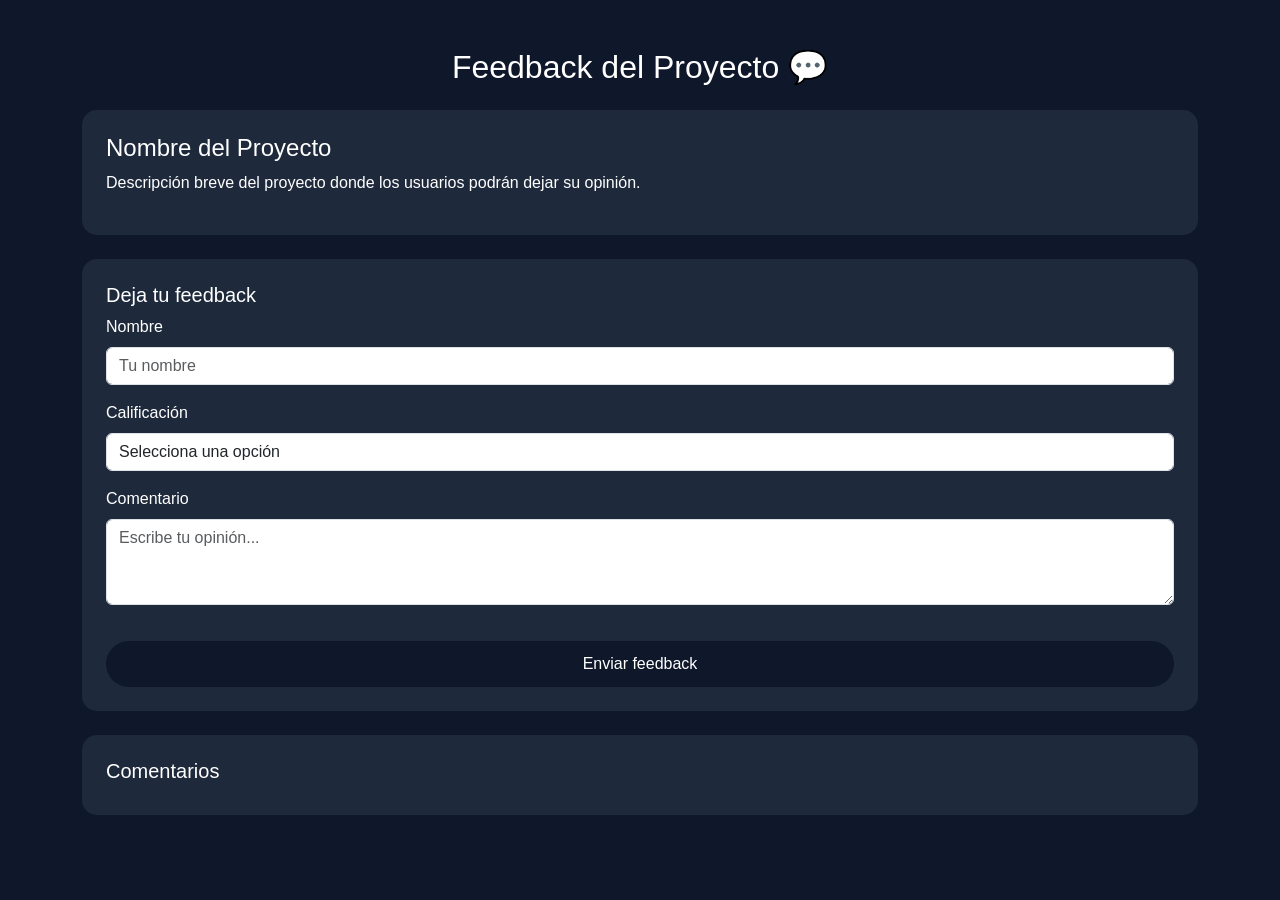
==== feedback.html @ 6602ce55 "feat :logica feedback" ====
<!DOCTYPE html>

<html lang="es">
<head>
  <meta charset="UTF-8">
  <title>Feedback - ReviewLab</title>
  <meta name="viewport" content="width=device-width, initial-scale=1.0">


  <link href="https://cdn.jsdelivr.net/npm/bootstrap@5.3.0/dist/css/bootstrap.min.css" rel="stylesheet">

  <link rel="stylesheet" href="css/styles.css">
</head>
<body>

<div class="container py-5">



  <h2 class="text-center mb-4">Feedback del Proyecto 💬</h2>



  <div class="card p-4 mb-4">
    <h4 id="projectTitle">Nombre del Proyecto</h4>
    <p id="projectDescription">
      Descripción breve del proyecto donde los usuarios podrán dejar su opinión.
    </p>
  </div>



  <div class="card p-4 mb-4">
    <h5>Deja tu feedback</h5>


<form id="feedbackForm">

 
  <div class="mb-3">
    <label class="form-label">Nombre</label>
    <input type="text" id="user" class="form-control" placeholder="Tu nombre">
  </div>


  <div class="mb-3">
    <label class="form-label">Calificación</label>
    <select id="rating" class="form-control">
      <option value="">Selecciona una opción</option>
      <option value="5">⭐⭐⭐⭐⭐ Excelente</option>
      <option value="4">⭐⭐⭐⭐ Bueno</option>
      <option value="3">⭐⭐⭐ Regular</option>
      <option value="2">⭐⭐ Malo</option>
      <option value="1">⭐ Muy malo</option>
    </select>
  </div>

  
  <div class="mb-3">
    <label class="form-label">Comentario</label>
    <textarea id="comment" class="form-control" rows="3" placeholder="Escribe tu opinión..."></textarea>
  </div>

  
  <button type="submit" class="btn btn-main w-100">
    Enviar feedback
  </button>

</form>


  </div>

  <!-- Lista de comentarios -->

  <div class="card p-4">
    <h5>Comentarios</h5>


<div id="commentsList">
  <!-- Aquí se insertarán los comentarios dinámicamente -->
</div>


  </div>

</div>
<script src="./backend/js/script.js"></script>
</body>
</html>
---- css/styles.css ----
/* ===== GLOBAL ===== */

 body {
      background: #0f172a;
      color: white;
      font-family: 'Segoe UI', sans-serif;
    }
footer {
  background: #020617;
  padding: 20px;
  text-align: center;
  font-size: 0.9rem;
  opacity: 0.7;
}

/* ===== HERO ===== */
.hero {
  height: 100vh;
  display: flex;
  align-items: center;
  justify-content: center;
  text-align: center;
  background: linear-gradient(135deg, #0741AD, #2FDCB6);
}

.hero h1 {
  font-size: 3rem;
  font-weight: bold;
}

.hero p {
  font-size: 1.2rem;
  margin-top: 15px;
  opacity: 0.9;
}

/* ===== BOTONES ===== */

.btn-main {
  background-color: #0f172a;
  color: white;
  border-radius: 30px;
  padding: 10px 25px;
  margin-top: 20px;
  transition: 0.3s;
}

.btn-main:hover {
  background-color: white;
  color: #0f172a;
}

/* ===== CARDS ===== */

.card {
  background: #1e293b;
  border: none;
  border-radius: 15px;
  transition: 0.3s;
  color: white;
}

.card:hover {
  transform: translateY(-5px);
}
.section {
  padding: 80px 0;
}
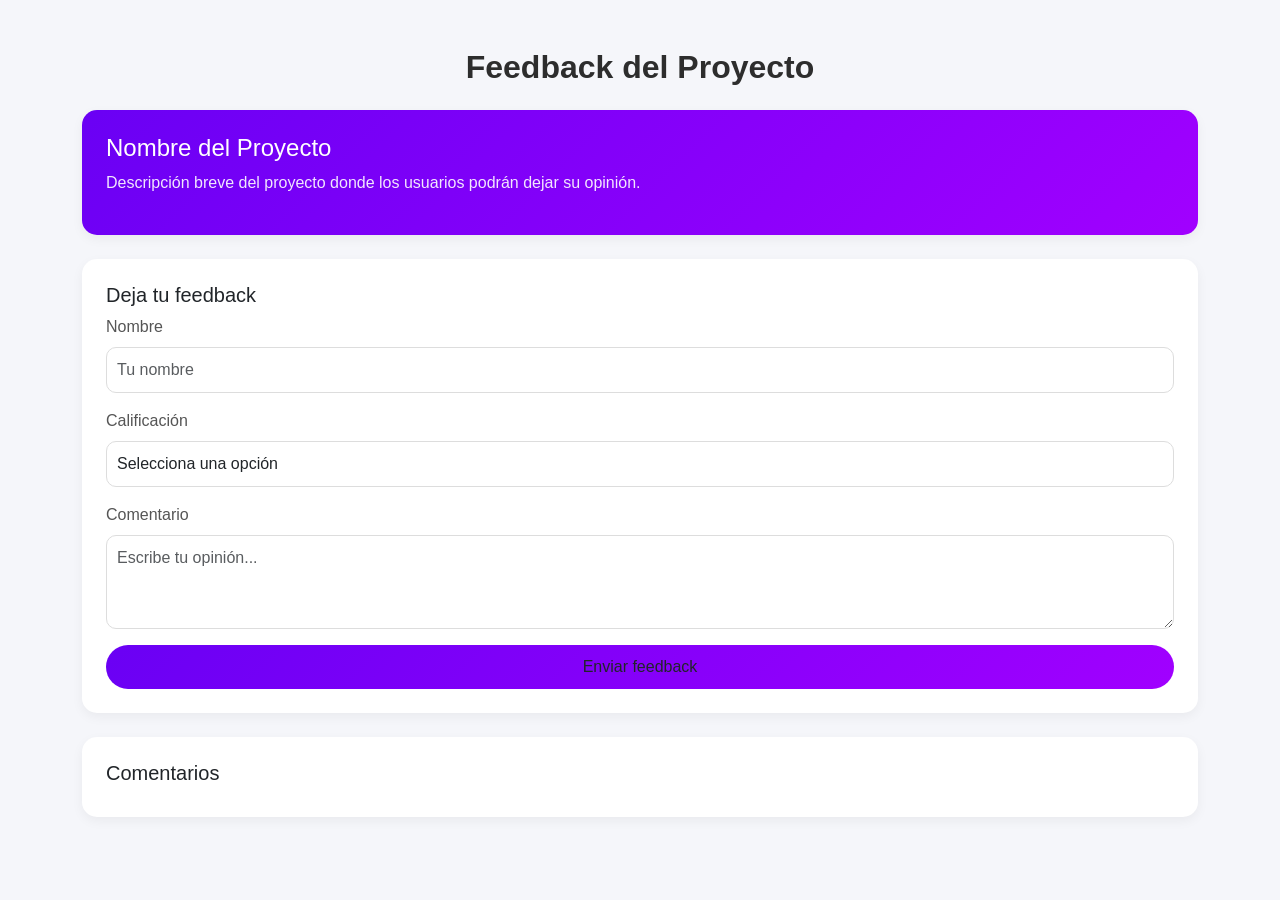
==== commit b271fb28: "feat: formateo de codigo y implementacion de paleta de colores" ====
--- a/feedback.html
+++ b/feedback.html
@@ -1,90 +1,80 @@
-<!DOCTYPE html>
+<!doctype html>
 
 <html lang="es">
-<head>
-  <meta charset="UTF-8">
-  <title>Feedback - ReviewLab</title>
-  <meta name="viewport" content="width=device-width, initial-scale=1.0">
+  <head>
+    <meta charset="UTF-8" />
+    <title>Feedback - ReviewLab</title>
+    <meta name="viewport" content="width=device-width, initial-scale=1.0" />
 
+    <link
+      href="https://cdn.jsdelivr.net/npm/bootstrap@5.3.0/dist/css/bootstrap.min.css"
+      rel="stylesheet"
+    />
 
-  <link href="https://cdn.jsdelivr.net/npm/bootstrap@5.3.0/dist/css/bootstrap.min.css" rel="stylesheet">
+    <link rel="stylesheet" href="css/styles.css" />
+  </head>
+  <body>
+    <div class="container py-5">
+      <h2 class="text-center mb-4">Feedback del Proyecto</h2>
 
-  <link rel="stylesheet" href="css/styles.css">
-</head>
-<body>
+      <div class="card p-4 mb-4">
+        <h4 id="projectTitle">Nombre del Proyecto</h4>
+        <p id="projectDescription">
+          Descripción breve del proyecto donde los usuarios podrán dejar su
+          opinión.
+        </p>
+      </div>
 
-<div class="container py-5">
+      <div class="card p-4 mb-4">
+        <h5>Deja tu feedback</h5>
 
+        <form id="feedbackForm">
+          <div class="mb-3">
+            <label class="form-label">Nombre</label>
+            <input
+              type="text"
+              id="user"
+              class="form-control"
+              placeholder="Tu nombre"
+            />
+          </div>
 
+          <div class="mb-3">
+            <label class="form-label">Calificación</label>
+            <select id="rating" class="form-control">
+              <option value="">Selecciona una opción</option>
+              <option value="5">⭐⭐⭐⭐⭐ Excelente</option>
+              <option value="4">⭐⭐⭐⭐ Bueno</option>
+              <option value="3">⭐⭐⭐ Regular</option>
+              <option value="2">⭐⭐ Malo</option>
+              <option value="1">⭐ Muy malo</option>
+            </select>
+          </div>
 
-  <h2 class="text-center mb-4">Feedback del Proyecto 💬</h2>
+          <div class="mb-3">
+            <label class="form-label">Comentario</label>
+            <textarea
+              id="comment"
+              class="form-control"
+              rows="3"
+              placeholder="Escribe tu opinión..."
+            ></textarea>
+          </div>
 
+          <button type="submit" class="btn btn-main w-100">
+            Enviar feedback
+          </button>
+        </form>
+      </div>
 
+      <div class="card p-4">
+        <h5>Comentarios</h5>
 
-  <div class="card p-4 mb-4">
-    <h4 id="projectTitle">Nombre del Proyecto</h4>
-    <p id="projectDescription">
-      Descripción breve del proyecto donde los usuarios podrán dejar su opinión.
-    </p>
-  </div>
-
-
-
-  <div class="card p-4 mb-4">
-    <h5>Deja tu feedback</h5>
-
-
-<form id="feedbackForm">
-
- 
-  <div class="mb-3">
-    <label class="form-label">Nombre</label>
-    <input type="text" id="user" class="form-control" placeholder="Tu nombre">
-  </div>
-
-
-  <div class="mb-3">
-    <label class="form-label">Calificación</label>
-    <select id="rating" class="form-control">
-      <option value="">Selecciona una opción</option>
-      <option value="5">⭐⭐⭐⭐⭐ Excelente</option>
-      <option value="4">⭐⭐⭐⭐ Bueno</option>
-      <option value="3">⭐⭐⭐ Regular</option>
-      <option value="2">⭐⭐ Malo</option>
-      <option value="1">⭐ Muy malo</option>
-    </select>
-  </div>
-
-  
-  <div class="mb-3">
-    <label class="form-label">Comentario</label>
-    <textarea id="comment" class="form-control" rows="3" placeholder="Escribe tu opinión..."></textarea>
-  </div>
-
-  
-  <button type="submit" class="btn btn-main w-100">
-    Enviar feedback
-  </button>
-
-</form>
-
-
-  </div>
-
-  <!-- Lista de comentarios -->
-
-  <div class="card p-4">
-    <h5>Comentarios</h5>
-
-
-<div id="commentsList">
-  <!-- Aquí se insertarán los comentarios dinámicamente -->
-</div>
-
-
-  </div>
-
-</div>
-<script src="./backend/js/script.js"></script>
-</body>
+        <div id="commentsList">
+          <!-- Aquí se insertarán los comentarios dinámicamente -->
+        </div>
+      </div>
+    </div>
+    <script src="./backend/js/script.js"></script>
+  </body>
 </html>
--- a/css/styles.css
+++ b/css/styles.css
@@ -1,16 +1,21 @@
- /* ===== GLOBAL ===== */
+/* ===== GLOBAL ===== */
 
- body {
-      background: #0f172a;
-      color: white;
-      font-family: 'Segoe UI', sans-serif;
-    }
+body {
+  background: #f5f6fa;
+  font-family: "Segoe UI", sans-serif;
+  color: antiquewhite;
+}
 footer {
   background: #020617;
   padding: 20px;
   text-align: center;
   font-size: 0.9rem;
   opacity: 0.7;
+}
+
+h2 {
+  font-weight: 600;
+  color: #2d2d2d;
 }
 
 /* ===== HERO ===== */
@@ -20,7 +25,7 @@
   align-items: center;
   justify-content: center;
   text-align: center;
-  background: linear-gradient(135deg, #0741AD, #2FDCB6);
+  background: linear-gradient(135deg, #0741ad, #2fdcb6);
 }
 
 .hero h1 {
@@ -37,33 +42,73 @@
 /* ===== BOTONES ===== */
 
 .btn-main {
-  background-color: #0f172a;
-  color: white;
+  background: linear-gradient(135deg, #6a00f4, #a100ff);
+  border: none;
   border-radius: 30px;
-  padding: 10px 25px;
-  margin-top: 20px;
+  font-weight: 500;
+  padding: 10px;
   transition: 0.3s;
 }
 
 .btn-main:hover {
-  background-color: white;
-  color: #0f172a;
+  opacity: 0.9;
 }
 
 /* ===== CARDS ===== */
 
 .card {
-  background: #1e293b;
   border: none;
   border-radius: 15px;
+  box-shadow: 0 4px 12px rgba(0, 0, 0, 0.05);
   transition: 0.3s;
+}
+
+.card:hover {
+  transform: translateY(-3px);
+}
+
+.card:first-of-type {
+  background: linear-gradient(135deg, #6a00f4, #a100ff);
   color: white;
 }
 
-.card:hover {
-  transform: translateY(-5px);
+.card:first-of-type p {
+  opacity: 0.9;
 }
+
 .section {
   padding: 80px 0;
 }
+/* ===== FORM ===== */
+.form-label {
+  font-weight: 500;
+  color: #555;
+}
 
+.form-control {
+  border-radius: 10px;
+  border: 1px solid #ddd;
+  padding: 10px;
+  transition: 0.2s;
+}
+
+.form-control:focus {
+  border-color: #a100ff;
+  box-shadow: 0 0 0 2px rgba(161, 0, 255, 0.15);
+}
+/* ===== COMENTARIOS ===== */
+#commentsList .comment {
+  background: white;
+  border-radius: 12px;
+  padding: 12px;
+  margin-bottom: 10px;
+  border-left: 4px solid #a100ff;
+}
+
+#commentsList strong {
+  color: #6a00f4;
+}
+
+#commentsList small {
+  color: #999;
+}
